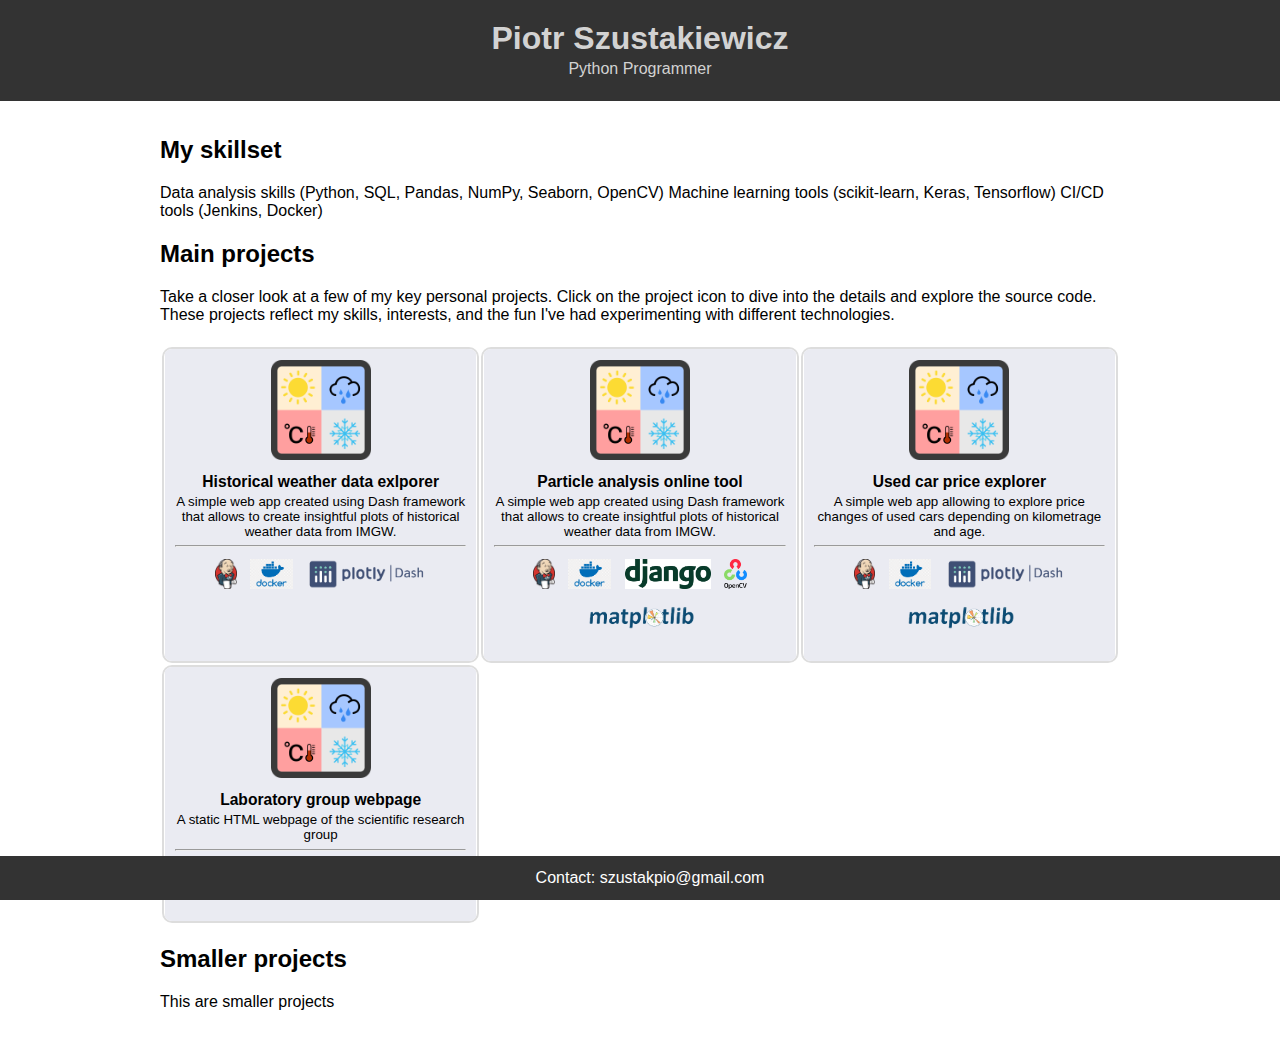
==== index.html @ 56d265bb "initial commit" ====
<!DOCTYPE html>
<html lang="en">

<head>
    <meta charset="UTF-8">
    <meta name="viewport" content="width=device-width, initial-scale=1.0">
    <link rel="stylesheet" href="styles.css">
    <title>Piotr Szustakiewicz - personal projects</title>
</head>

<body>
    <header>
        <h1>Piotr Szustakiewicz</h1>
        <p>Python Programmer</p>
    </header>

    <section id="main_container">
        <h2>My skillset</h2>
        <p>
            Data analysis skills (Python, SQL, Pandas, NumPy, Seaborn, OpenCV)
            Machine learning tools (scikit-learn, Keras, Tensorflow)
            CI/CD tools (Jenkins, Docker)
        </p>

        <h2>Main projects</h2>
        <p>Take a closer look at a few of my key personal projects. Click on the project icon to dive into the details
            and explore the source code. These projects reflect my skills, interests, and the fun I've had experimenting
            with different technologies.</p>
        <br>
        <table style="width: 100%;">
            <tr>
                <td class="project">
                    <a href="https://github.com/pszust/Weather-Data" target="_blank">
                        <img src="images/weather_app_icon.png" alt="Project 1">
                        <h3>Historical weather data exlporer</h3>
                        <p>A simple web app created using Dash framework that allows to create insightful plots of
                            historical weather data from IMGW.</p>
                        <hr>
                        <div id="tech">
                            <img src="images/tech_logos/Jenkins_logo.png">
                            <img src="images/tech_logos/docker_logo.png">
                            <img src="images/tech_logos/plotly_dash_logo.png">
                        </div>
                    </a>
                </td>

                <td class="project">
                    <a href="https://github.com/pszust/Weather-Data" target="_blank">
                        <img src="images/weather_app_icon.png" alt="Project 1">
                        <h3>Particle analysis online tool</h3>
                        <p>A simple web app created using Dash framework that allows to create insightful plots of
                            historical weather data from IMGW.</p>
                        <hr>
                        <div id="tech">
                            <img src="images/tech_logos/Jenkins_logo.png">
                            <img src="images/tech_logos/docker_logo.png">
                            <img src="images/tech_logos/django-logo-positive.png">
                            <img src="images/tech_logos/OpenCV_logo_black-2.png">
                            <img src="images/tech_logos/matplotlib_logo.png">
                        </div>
                    </a>
                </td>

                <td class="project">
                    <a href="https://github.com/pszust/Weather-Data" target="_blank">
                        <img src="images/weather_app_icon.png" alt="Project 1">
                        <h3>Used car price explorer</h3>
                        <p>A simple web app allowing to explore price changes of used cars depending on kilometrage and
                            age.</p>
                        <hr>
                        <div id="tech">
                            <img src="images/tech_logos/Jenkins_logo.png">
                            <img src="images/tech_logos/docker_logo.png">
                            <img src="images/tech_logos/plotly_dash_logo.png">
                            <img src="images/tech_logos/matplotlib_logo.png">
                        </div>
                    </a>
                </td>
            </tr>
            <tr>
                <td class="project">
                    <a href="https://github.com/pszust/Weather-Data" target="_blank">
                        <img src="images/weather_app_icon.png" alt="Project 1">
                        <h3>Laboratory group webpage</h3>
                        <p>A static HTML webpage of the scientific research group</p>
                        <hr>
                        <div id="tech">
                            <img src="images/tech_logos/html_css_js_logo.jpg">
                        </div>
                    </a>
                </td>
            </tr>
        </table>


        <h2>Smaller projects</h2>
        <p>This are smaller projects</p>
        <br>

        <!-- Add more projects as needed -->

    </section>

    <footer>
        <p>Contact: szustakpio@gmail.com</p>
    </footer>
</body>

</html>
---- styles.css ----
body {
    font-family: 'Arial', sans-serif;
    margin: 0;
    padding: 0;
}

header {
    background-color: #333;
    color: #d2d2d2;
    text-align: center;
    padding: 20px;
}

h1 {
    margin: 0;
}

p {
    margin: 3px 0;
}

#tech img {
    height: 30px;
    width: auto;
    margin: 0px;
    padding: 5px;
}

#main_container {
    /* max-width: 800px; */
    width: 75%;
    margin: 10px auto;
    padding: 5px;
}

#main_container h3 {
    margin: 0px;
}

.project {
    margin-bottom: 20px;
    border: 2px solid #ddd;
    border-radius: 10px;
    /* padding: 10px; */
    width: 25%;
    height: 200px;
    text-align: center;
    overflow: hidden;
}

.project a {
    display: block;
    height: 100%;
    padding: 10px;
    /* border: 2px solid #ddd;
    border-radius: 7px; */
    text-decoration: none;
    color: inherit;
    transition: background-color 0.7s ease; /* Smooth transition for color change */
    font-size: 10pt;
    background-color: #eaebf2;
}

.project a:hover {
    background-color: #d3daff; /* Change to the desired color on hover */
}

.project img {
    width: auto;
    height: 100px;
    padding: 10px;
    /* border-bottom: 1px solid #ddd; */
}

footer {
    background-color: #333;
    color: #fff;
    text-align: center;
    padding: 10px;
    position: fixed;
    bottom: 0;
    width: 100%;
}
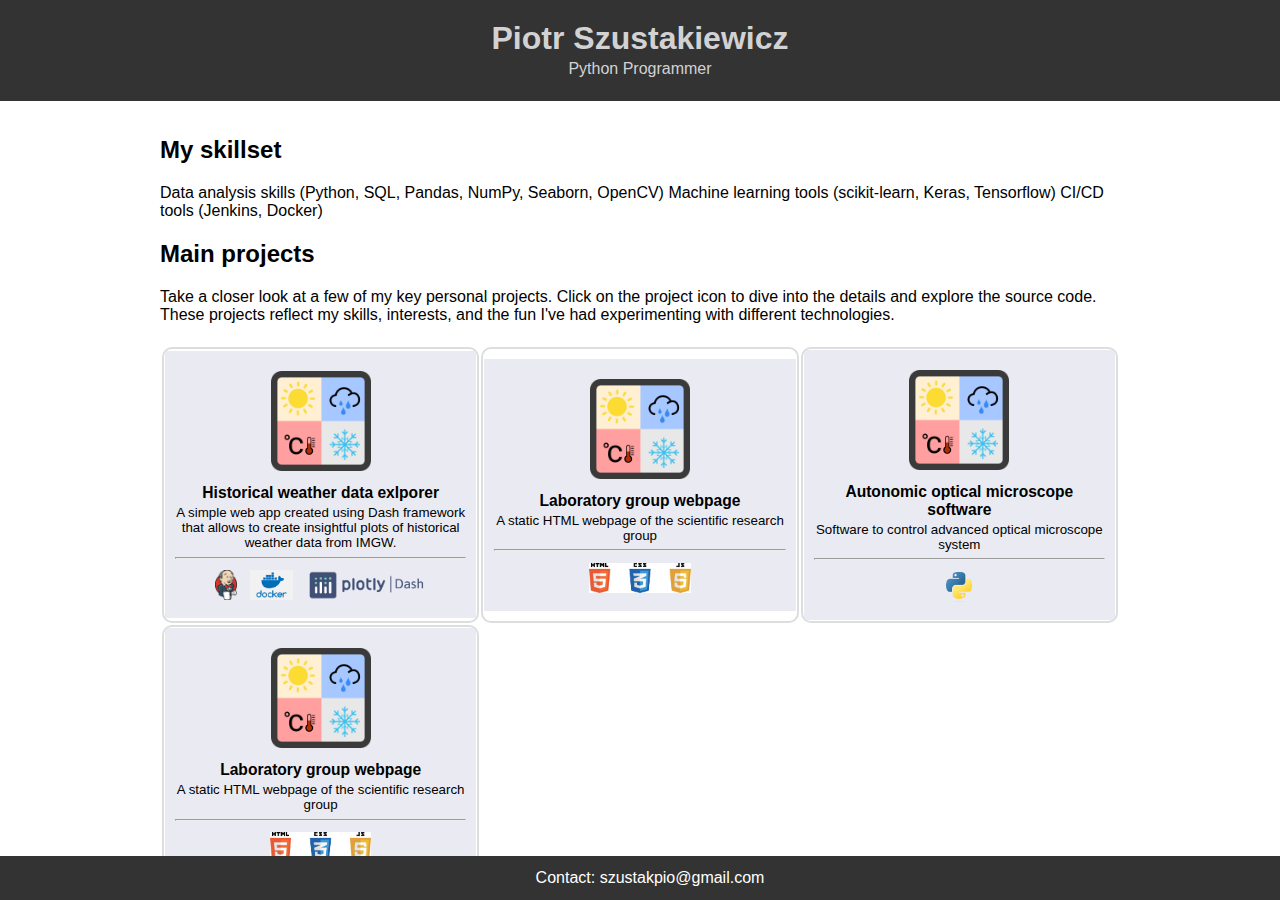
==== commit c50cd8b3: "style change 1" ====
--- a/index.html
+++ b/index.html
@@ -43,20 +43,15 @@
                         </div>
                     </a>
                 </td>
-
+                
                 <td class="project">
                     <a href="https://github.com/pszust/Weather-Data" target="_blank">
                         <img src="images/weather_app_icon.png" alt="Project 1">
-                        <h3>Particle analysis online tool</h3>
-                        <p>A simple web app created using Dash framework that allows to create insightful plots of
-                            historical weather data from IMGW.</p>
+                        <h3>Laboratory group webpage</h3>
+                        <p>A static HTML webpage of the scientific research group</p>
                         <hr>
                         <div id="tech">
-                            <img src="images/tech_logos/Jenkins_logo.png">
-                            <img src="images/tech_logos/docker_logo.png">
-                            <img src="images/tech_logos/django-logo-positive.png">
-                            <img src="images/tech_logos/OpenCV_logo_black-2.png">
-                            <img src="images/tech_logos/matplotlib_logo.png">
+                            <img src="images/tech_logos/html_css_js_logo.jpg">
                         </div>
                     </a>
                 </td>
@@ -64,15 +59,11 @@
                 <td class="project">
                     <a href="https://github.com/pszust/Weather-Data" target="_blank">
                         <img src="images/weather_app_icon.png" alt="Project 1">
-                        <h3>Used car price explorer</h3>
-                        <p>A simple web app allowing to explore price changes of used cars depending on kilometrage and
-                            age.</p>
+                        <h3>Autonomic optical microscope software</h3>
+                        <p>Software to control advanced optical microscope system</p>
                         <hr>
                         <div id="tech">
-                            <img src="images/tech_logos/Jenkins_logo.png">
-                            <img src="images/tech_logos/docker_logo.png">
-                            <img src="images/tech_logos/plotly_dash_logo.png">
-                            <img src="images/tech_logos/matplotlib_logo.png">
+                            <img src="images/tech_logos/python_logo.png">
                         </div>
                     </a>
                 </td>
@@ -93,11 +84,9 @@
         </table>
 
 
-        <h2>Smaller projects</h2>
+        <!-- <h2>Smaller projects</h2>
         <p>This are smaller projects</p>
-        <br>
-
-        <!-- Add more projects as needed -->
+        <br> -->
 
     </section>
 
--- a/styles.css
+++ b/styles.css
@@ -43,7 +43,7 @@
     border-radius: 10px;
     /* padding: 10px; */
     width: 25%;
-    height: 200px;
+    min-height: 200px;
     text-align: center;
     overflow: hidden;
 }
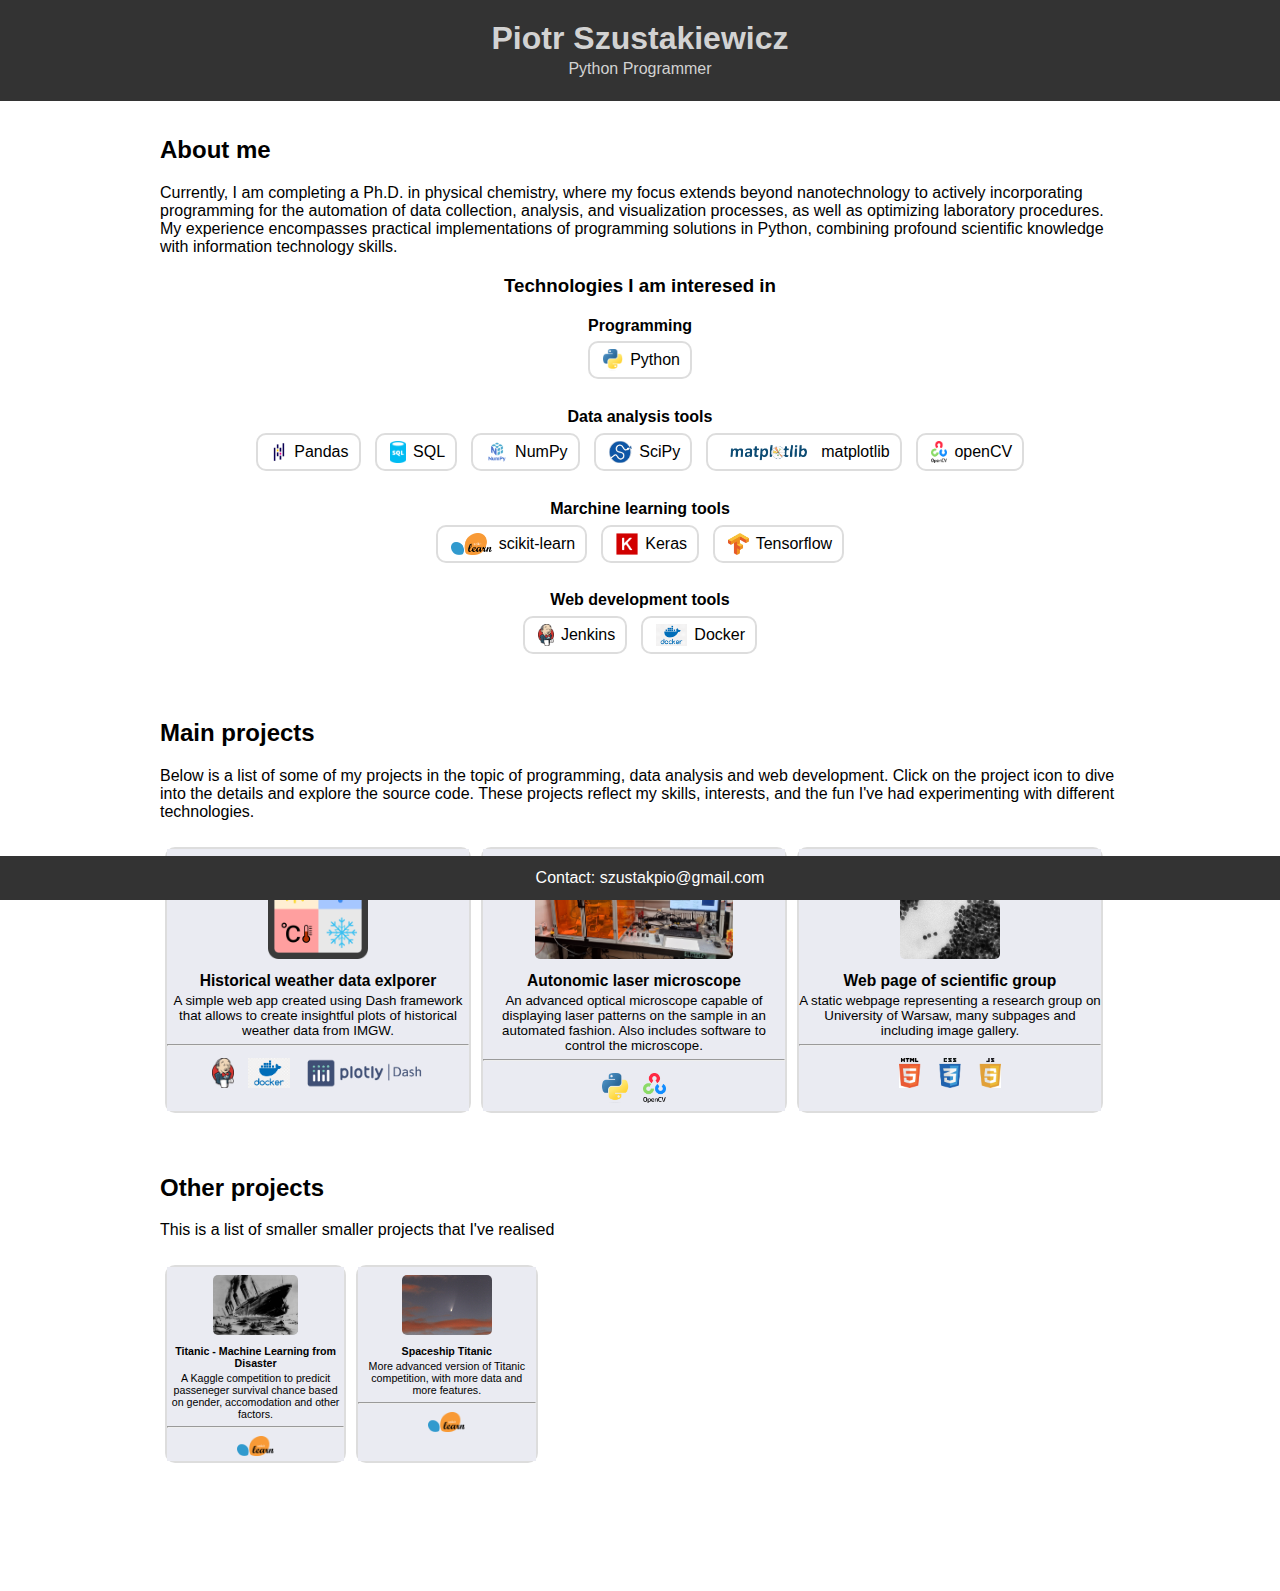
==== commit f67696a0: "Adding projects" ====
--- a/index.html
+++ b/index.html
@@ -14,80 +14,236 @@
         <p>Python Programmer</p>
     </header>
 
-    <section id="main_container">
-        <h2>My skillset</h2>
+    <section class="main_container">
+        <h2>About me</h2>
         <p>
-            Data analysis skills (Python, SQL, Pandas, NumPy, Seaborn, OpenCV)
-            Machine learning tools (scikit-learn, Keras, Tensorflow)
-            CI/CD tools (Jenkins, Docker)
+            Currently, I am completing a Ph.D. in physical chemistry, where my focus extends beyond nanotechnology to
+            actively incorporating programming for the automation of data collection, analysis, and visualization
+            processes, as well as optimizing laboratory procedures. My experience encompasses practical implementations
+            of programming solutions in Python, combining profound scientific knowledge with information technology
+            skills.
         </p>
 
+        <div style="text-align: center;">
+            <h3>Technologies I am interesed in</h3>
+            <h4>Programming</h4>
+            <div class="skill-item">
+                <table>
+                    <tr>
+                        <td><img src="images/tech_logos/python_logo.png"></td>
+                        <td>
+                            <p>Python</p>
+                    </tr>
+                    </tr>
+                </table>
+            </div>
+
+            <h4>Data analysis tools</h4>
+            <div class="skill-item">
+                <table>
+                    <tr>
+                        <td><img src="images/tech_logos/pandas-logo-notext.png"></td>
+                        <td>
+                            <p>Pandas</p>
+                    </tr>
+                    </tr>
+                </table>
+            </div>
+            <div class="skill-item">
+                <table>
+                    <tr>
+                        <td><img src="images/tech_logos/sql-logo.png"></td>
+                        <td>
+                            <p>SQL</p>
+                    </tr>
+                    </tr>
+                </table>
+            </div>
+            <div class="skill-item">
+                <table>
+                    <tr>
+                        <td><img src="images/tech_logos/numpy-logo.png"></td>
+                        <td>
+                            <p>NumPy</p>
+                    </tr>
+                    </tr>
+                </table>
+            </div>
+            <div class="skill-item">
+                <table>
+                    <tr>
+                        <td><img src="images/tech_logos/scipy-logo.png"></td>
+                        <td>
+                            <p>SciPy</p>
+                    </tr>
+                    </tr>
+                </table>
+            </div>
+            <div class="skill-item">
+                <table>
+                    <tr>
+                        <td><img src="images/tech_logos/matplotlib_logo.png"></td>
+                        <td>
+                            <p>matplotlib</p>
+                    </tr>
+                    </tr>
+                </table>
+            </div>
+            <div class="skill-item">
+                <table>
+                    <tr>
+                        <td><img src="images/tech_logos/OpenCV_logo_black-2.png"></td>
+                        <td>
+                            <p>openCV</p>
+                    </tr>
+                    </tr>
+                </table>
+            </div>
+
+            <h4>Marchine learning tools</h4>
+            <div class="skill-item">
+                <table>
+                    <tr>
+                        <td><img src="images/tech_logos/2560px-Scikit_learn_logo_small.svg.png"></td>
+                        <td>
+                            <p>scikit-learn</p>
+                    </tr>
+                    </tr>
+                </table>
+            </div>
+            <div class="skill-item">
+                <table>
+                    <tr>
+                        <td><img src="images/tech_logos/keras-logo-notext.png"></td>
+                        <td>
+                            <p>Keras</p>
+                    </tr>
+                    </tr>
+                </table>
+            </div>
+            <div class="skill-item">
+                <table>
+                    <tr>
+                        <td><img src="images/tech_logos/tensorflow-logo-notext.png"></td>
+                        <td>
+                            <p>Tensorflow</p>
+                    </tr>
+                    </tr>
+                </table>
+            </div>
+
+            <h4>Web development tools</h4>
+            <div class="skill-item">
+                <table>
+                    <tr>
+                        <td><img src="images/tech_logos/Jenkins_logo.png"></td>
+                        <td>
+                            <p>Jenkins</p>
+                    </tr>
+                    </tr>
+                </table>
+            </div>
+            <div class="skill-item">
+                <table>
+                    <tr>
+                        <td><img src="images/tech_logos/docker_logo.png"></td>
+                        <td>
+                            <p>Docker</p>
+                    </tr>
+                    </tr>
+                </table>
+            </div>
+        </div>
+        <br>
+        <br>
+
         <h2>Main projects</h2>
-        <p>Take a closer look at a few of my key personal projects. Click on the project icon to dive into the details
-            and explore the source code. These projects reflect my skills, interests, and the fun I've had experimenting
-            with different technologies.</p>
-        <br>
-        <table style="width: 100%;">
-            <tr>
-                <td class="project">
-                    <a href="https://github.com/pszust/Weather-Data" target="_blank">
-                        <img src="images/weather_app_icon.png" alt="Project 1">
-                        <h3>Historical weather data exlporer</h3>
-                        <p>A simple web app created using Dash framework that allows to create insightful plots of
-                            historical weather data from IMGW.</p>
-                        <hr>
-                        <div id="tech">
-                            <img src="images/tech_logos/Jenkins_logo.png">
-                            <img src="images/tech_logos/docker_logo.png">
-                            <img src="images/tech_logos/plotly_dash_logo.png">
-                        </div>
-                    </a>
-                </td>
-                
-                <td class="project">
-                    <a href="https://github.com/pszust/Weather-Data" target="_blank">
-                        <img src="images/weather_app_icon.png" alt="Project 1">
-                        <h3>Laboratory group webpage</h3>
-                        <p>A static HTML webpage of the scientific research group</p>
-                        <hr>
-                        <div id="tech">
-                            <img src="images/tech_logos/html_css_js_logo.jpg">
-                        </div>
-                    </a>
-                </td>
-
-                <td class="project">
-                    <a href="https://github.com/pszust/Weather-Data" target="_blank">
-                        <img src="images/weather_app_icon.png" alt="Project 1">
-                        <h3>Autonomic optical microscope software</h3>
-                        <p>Software to control advanced optical microscope system</p>
-                        <hr>
-                        <div id="tech">
-                            <img src="images/tech_logos/python_logo.png">
-                        </div>
-                    </a>
-                </td>
-            </tr>
-            <tr>
-                <td class="project">
-                    <a href="https://github.com/pszust/Weather-Data" target="_blank">
-                        <img src="images/weather_app_icon.png" alt="Project 1">
-                        <h3>Laboratory group webpage</h3>
-                        <p>A static HTML webpage of the scientific research group</p>
-                        <hr>
-                        <div id="tech">
-                            <img src="images/tech_logos/html_css_js_logo.jpg">
-                        </div>
-                    </a>
-                </td>
-            </tr>
-        </table>
-
-
-        <!-- <h2>Smaller projects</h2>
-        <p>This are smaller projects</p>
-        <br> -->
-
+        <p>Below is a list of some of my projects in the topic of programming, data analysis and web
+            development. Click on the project icon to dive into the details and explore the source code. These projects
+            reflect my skills, interests, and the fun I've had experimenting with different technologies.
+        </p>
+        <br>
+        <div class="projects-container">
+
+            <div class="project-item">
+                <a href="https://github.com/pszust/Weather-Data" target="_blank">
+                    <img src="images/weather_app_icon.png">
+                    <h3>Historical weather data exlporer</h3>
+                    <p>A simple web app created using Dash framework that allows to create insightful plots of
+                        historical weather data from IMGW.</p>
+                    <hr>
+                    <div id="tech">
+                        <img src="images/tech_logos/Jenkins_logo.png">
+                        <img src="images/tech_logos/docker_logo.png">
+                        <img src="images/tech_logos/plotly_dash_logo.png">
+                    </div>
+                </a>
+            </div>
+            <div class="project-item">
+                <a href="https://github.com/pszust/Weather-Data" target="_blank">
+                    <img src="images/microscope-logo.png">
+                    <h3>Autonomic laser microscope</h3>
+                    <p>An advanced optical microscope capable of displaying laser patterns on the sample in an automated
+                        fashion. Also includes software to control the microscope.</p>
+                    <hr>
+                    <div id="tech">
+                        <img src="images/tech_logos/python_logo.png">
+                        <img src="images/tech_logos/OpenCV_logo_black-2.png">
+                    </div>
+                </a>
+            </div>
+            <div class="project-item">
+                <a href="http://nanoorgmat.chem.uw.edu.pl/" target="_blank">
+                    <img src="images/nanoorgmat_logo.png">
+                    <h3>Web page of scientific group</h3>
+                    <p>A static webpage representing a research group on University of Warsaw, many subpages and
+                        including image gallery.</p>
+                    <hr>
+                    <div id="tech">
+                        <img src="images/tech_logos/html_css_js_logo.png">
+                    </div>
+                </a>
+            </div>
+
+        </div>
+        <br>
+        <br>
+        <h2>Other projects</h2>
+        <p>This is a list of smaller smaller projects that I've realised</p>
+        <br>
+        <div class="projects-container">
+
+            <div class="small-project-item">
+                <a href="https://www.kaggle.com/code/ppiotr/titanic" target="_blank">
+                    <img src="images/small_projects/titanic.jpg">
+                    <h4>Titanic - Machine Learning from Disaster</h4>
+                    <p>A Kaggle competition to predicit passeneger survival chance based on gender, accomodation and other factors.</p>
+                    <hr>
+                    <div id="tech-small">
+                        <img src="images/tech_logos/2560px-Scikit_learn_logo_small.svg.png">
+                    </div>
+                </a>
+            </div>
+
+            <div class="small-project-item">
+                <a href="https://www.kaggle.com/code/ppiotr/spaceship-titanic" target="_blank">
+                    <img src="images/small_projects/kometka.jpg">
+                    <h4>Spaceship Titanic</h4>
+                    <p>More advanced version of Titanic competition, with more data and more features.</p>
+                    <hr>
+                    <div id="tech-small">
+                        <img src="images/tech_logos/2560px-Scikit_learn_logo_small.svg.png">
+                    </div>
+                </a>
+            </div>
+
+        </div>
+        <br>
+        <br>
+        <br>
+        <br>
+        <br>
+        <br>
     </section>
 
     <footer>
--- a/styles.css
+++ b/styles.css
@@ -19,57 +19,131 @@
     margin: 3px 0;
 }
 
+.main_container {
+    width: 75%;
+    margin: 10px auto;
+    padding: 5px;
+}
+
+.main_container h4 {
+    margin-top: 20px;
+    margin-bottom: 2px;
+}
+
+.projects-container h3 {
+    margin: 0px;
+}
+
+.projects-container h4 {
+    margin: 0px;
+}
+
+.projects-container {
+    display: flex;
+    flex-wrap: wrap;
+}
+
+.project-item {
+    display: block;
+    min-height: 200px;
+    border: 2px solid #ddd;
+    border-radius: 10px;
+    width: 31.5%;
+    text-align: center;
+    color: inherit;
+    margin: 0.5%;
+}
+
+.project-item a {
+    display: block;
+    height: 100%;
+    text-decoration: none;
+    color: inherit;
+    transition: background-color 0.7s ease;
+    font-size: 10pt;
+    background-color: #eaebf2;
+}
+
+.project-item img {
+    width: auto;
+    height: 100px;
+    padding: 10px;
+    border-radius: 15px;
+}
+
+.project-item a:hover {
+    background-color: #d3daff;
+}
+
+.small-project-item {
+    display: block;
+    /* height: 100%; */
+    min-height: 150px;
+    /* padding: 10px; */
+    border: 2px solid #ddd;
+    border-radius: 10px;
+    width: 18.5%;
+    text-align: center;
+    color: inherit;
+    margin: 0.5%;
+}
+
+.small-project-item a {
+    display: block;
+    height: 100%;
+    text-decoration: none;
+    color: inherit;
+    transition: background-color 0.7s ease;
+    font-size: 8pt;
+    background-color: #eaebf2;
+}
+
+.small-project-item img {
+    width: auto;
+    height: 60px;
+    padding: 8px;
+    border-radius: 13px;
+}
+
+.small-project-item a:hover {
+    background-color: #d3daff;
+}
+
 #tech img {
     height: 30px;
     width: auto;
     margin: 0px;
     padding: 5px;
+    border-radius: 0px;
 }
 
-#main_container {
-    /* max-width: 800px; */
-    width: 75%;
-    margin: 10px auto;
-    padding: 5px;
+#tech-small img {
+    height: 20px;
+    width: auto;
+    margin: 0px;
+    padding: 3px;
+    border-radius: 0px;
 }
 
-#main_container h3 {
-    margin: 0px;
+.skill-item {
+    display: inline-block;
+    border: 2px solid #ddd;
+    border-radius: 10px;
+    color: inherit;
+    margin: 0.5%;
+    text-align: center;
+    padding-left: 7px;
+    padding-right: 7px;
 }
 
-.project {
-    margin-bottom: 20px;
-    border: 2px solid #ddd;
-    border-radius: 10px;
-    /* padding: 10px; */
-    width: 25%;
-    min-height: 200px;
-    text-align: center;
-    overflow: hidden;
-}
-
-.project a {
-    display: block;
-    height: 100%;
-    padding: 10px;
-    /* border: 2px solid #ddd;
-    border-radius: 7px; */
-    text-decoration: none;
-    color: inherit;
-    transition: background-color 0.7s ease; /* Smooth transition for color change */
-    font-size: 10pt;
-    background-color: #eaebf2;
-}
-
-.project a:hover {
-    background-color: #d3daff; /* Change to the desired color on hover */
-}
-
-.project img {
+.skill-item img {
+    height: 22px;
     width: auto;
-    height: 100px;
-    padding: 10px;
-    /* border-bottom: 1px solid #ddd; */
+    margin: 0px;
+    margin-top: auto;
+    margin-bottom: auto;
+    padding: 3px; 
+    vertical-align: middle;
 }
 
 footer {
@@ -80,4 +154,4 @@
     position: fixed;
     bottom: 0;
     width: 100%;
-}
+}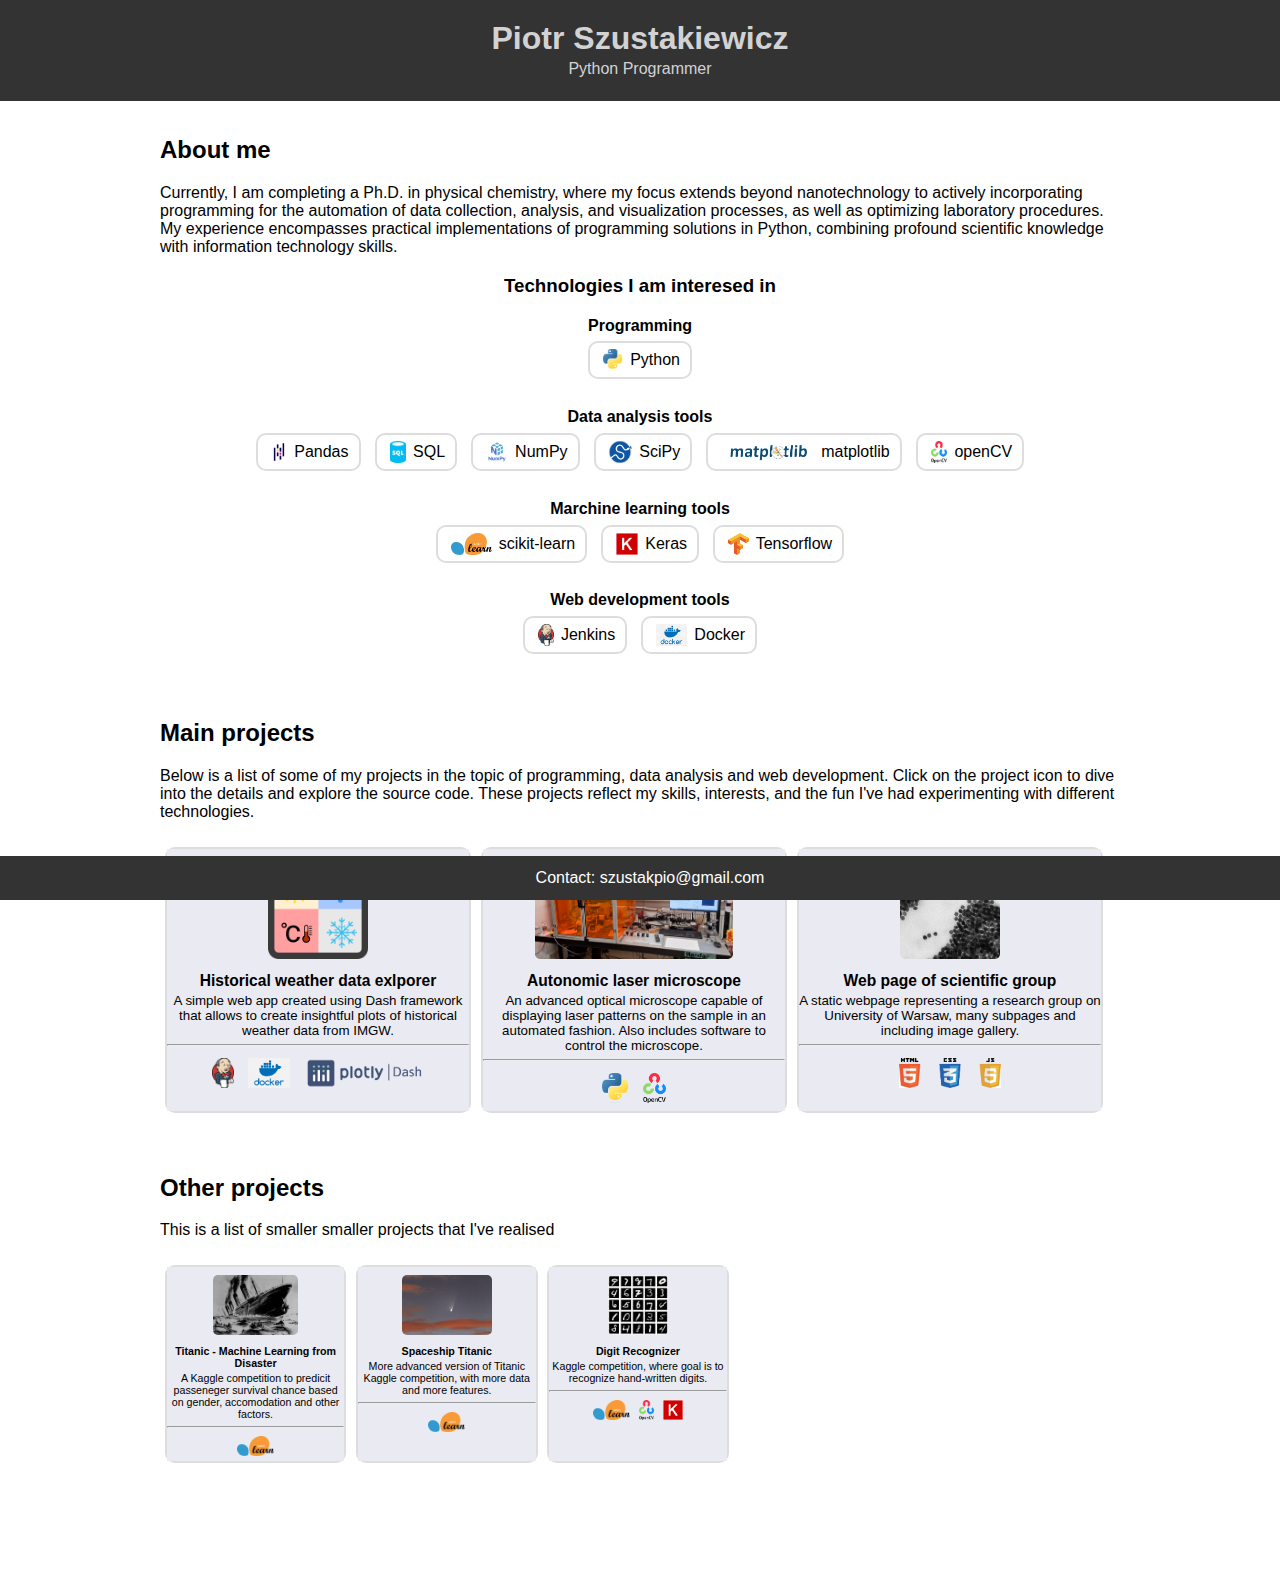
==== commit c7e2b546: "added project descripton" ====
--- a/index.html
+++ b/index.html
@@ -180,7 +180,7 @@
                 </a>
             </div>
             <div class="project-item">
-                <a href="https://github.com/pszust/Weather-Data" target="_blank">
+                <a href="project-microscope.html" target="_blank">
                     <img src="images/microscope-logo.png">
                     <h3>Autonomic laser microscope</h3>
                     <p>An advanced optical microscope capable of displaying laser patterns on the sample in an automated
@@ -229,7 +229,7 @@
                 <a href="https://www.kaggle.com/code/ppiotr/spaceship-titanic" target="_blank">
                     <img src="images/small_projects/kometka.jpg">
                     <h4>Spaceship Titanic</h4>
-                    <p>More advanced version of Titanic competition, with more data and more features.</p>
+                    <p>More advanced version of Titanic Kaggle competition, with more data and more features.</p>
                     <hr>
                     <div id="tech-small">
                         <img src="images/tech_logos/2560px-Scikit_learn_logo_small.svg.png">
@@ -237,6 +237,22 @@
                 </a>
             </div>
 
+            <div class="small-project-item">
+                <a href="https://www.kaggle.com/code/ppiotr/digits-recognizer" target="_blank">
+                    <img src="images/small_projects/digits.png">
+                    <h4>Digit Recognizer</h4>
+                    <p>Kaggle competition, where goal is to recognize hand-written digits.</p>
+                    <hr>
+                    <div id="tech-small">
+                        <img src="images/tech_logos/2560px-Scikit_learn_logo_small.svg.png">
+                        <img src="images/tech_logos/OpenCV_logo_black-2.png">
+                        <img src="images/tech_logos/keras-logo-notext.png">
+                    </div>
+                </a>
+            </div>
+
+
+            
         </div>
         <br>
         <br>
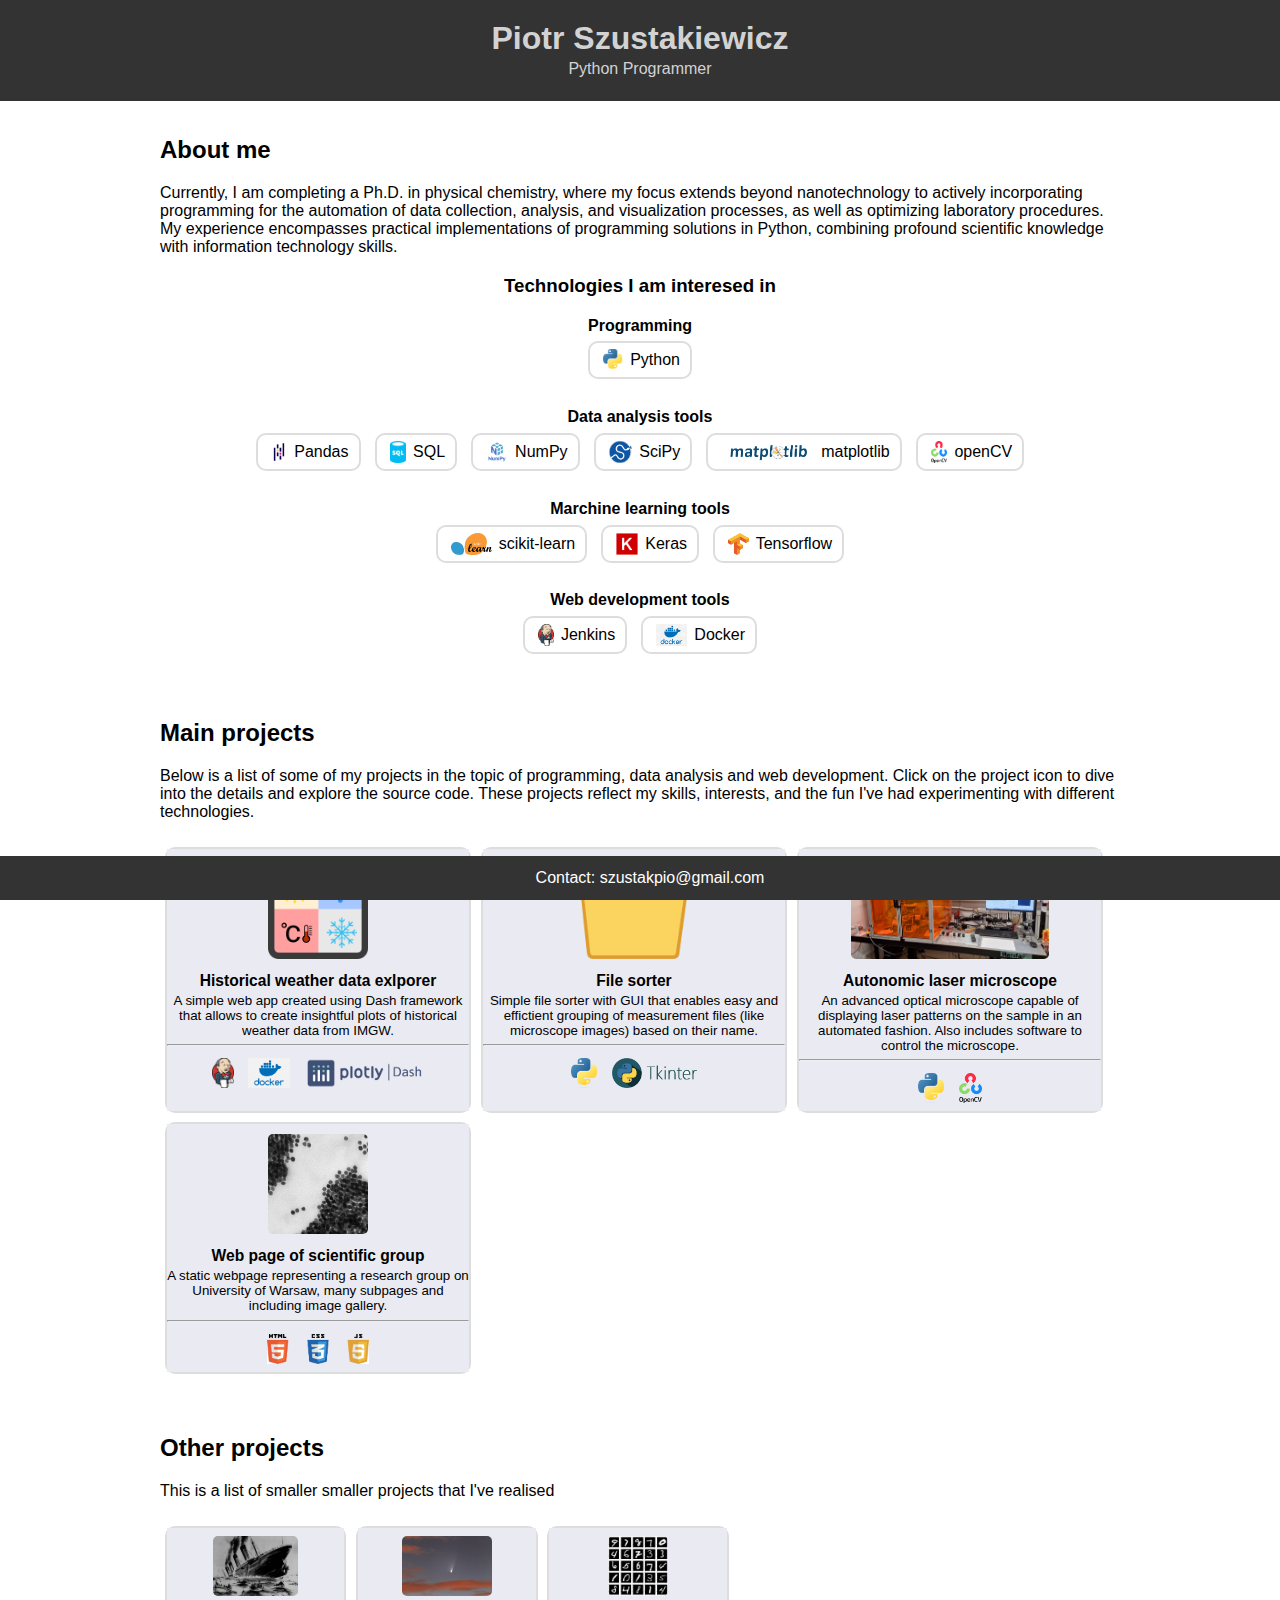
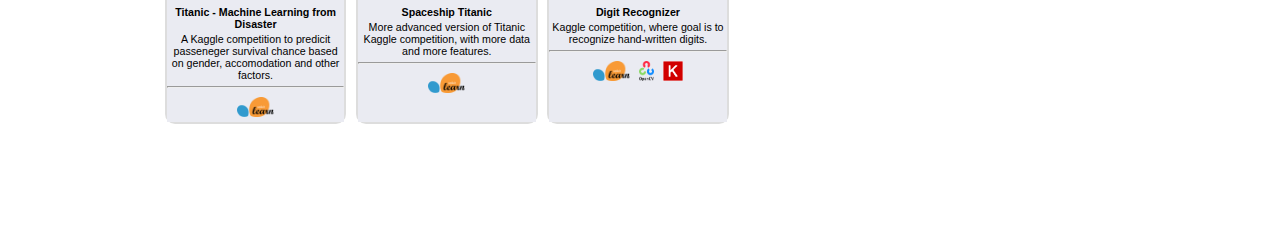
==== commit 11482519: "added project" ====
--- a/index.html
+++ b/index.html
@@ -179,6 +179,20 @@
                     </div>
                 </a>
             </div>
+
+            <div class="project-item">
+                <a href="https://github.com/pszust/plikopiowalka" target="_blank">
+                    <img src="images/plikopiowalka-logo.png">
+                    <h3>File sorter</h3>
+                    <p>Simple file sorter with GUI that enables easy and effictient grouping of measurement files (like microscope images) based on their name.</p>
+                    <hr>
+                    <div id="tech">
+                        <img src="images/tech_logos/python_logo.png">
+                        <img src="images/tech_logos/tkinter-logo.png">
+                    </div>
+                </a>
+            </div>
+
             <div class="project-item">
                 <a href="project-microscope.html" target="_blank">
                     <img src="images/microscope-logo.png">
@@ -192,6 +206,7 @@
                     </div>
                 </a>
             </div>
+
             <div class="project-item">
                 <a href="http://nanoorgmat.chem.uw.edu.pl/" target="_blank">
                     <img src="images/nanoorgmat_logo.png">
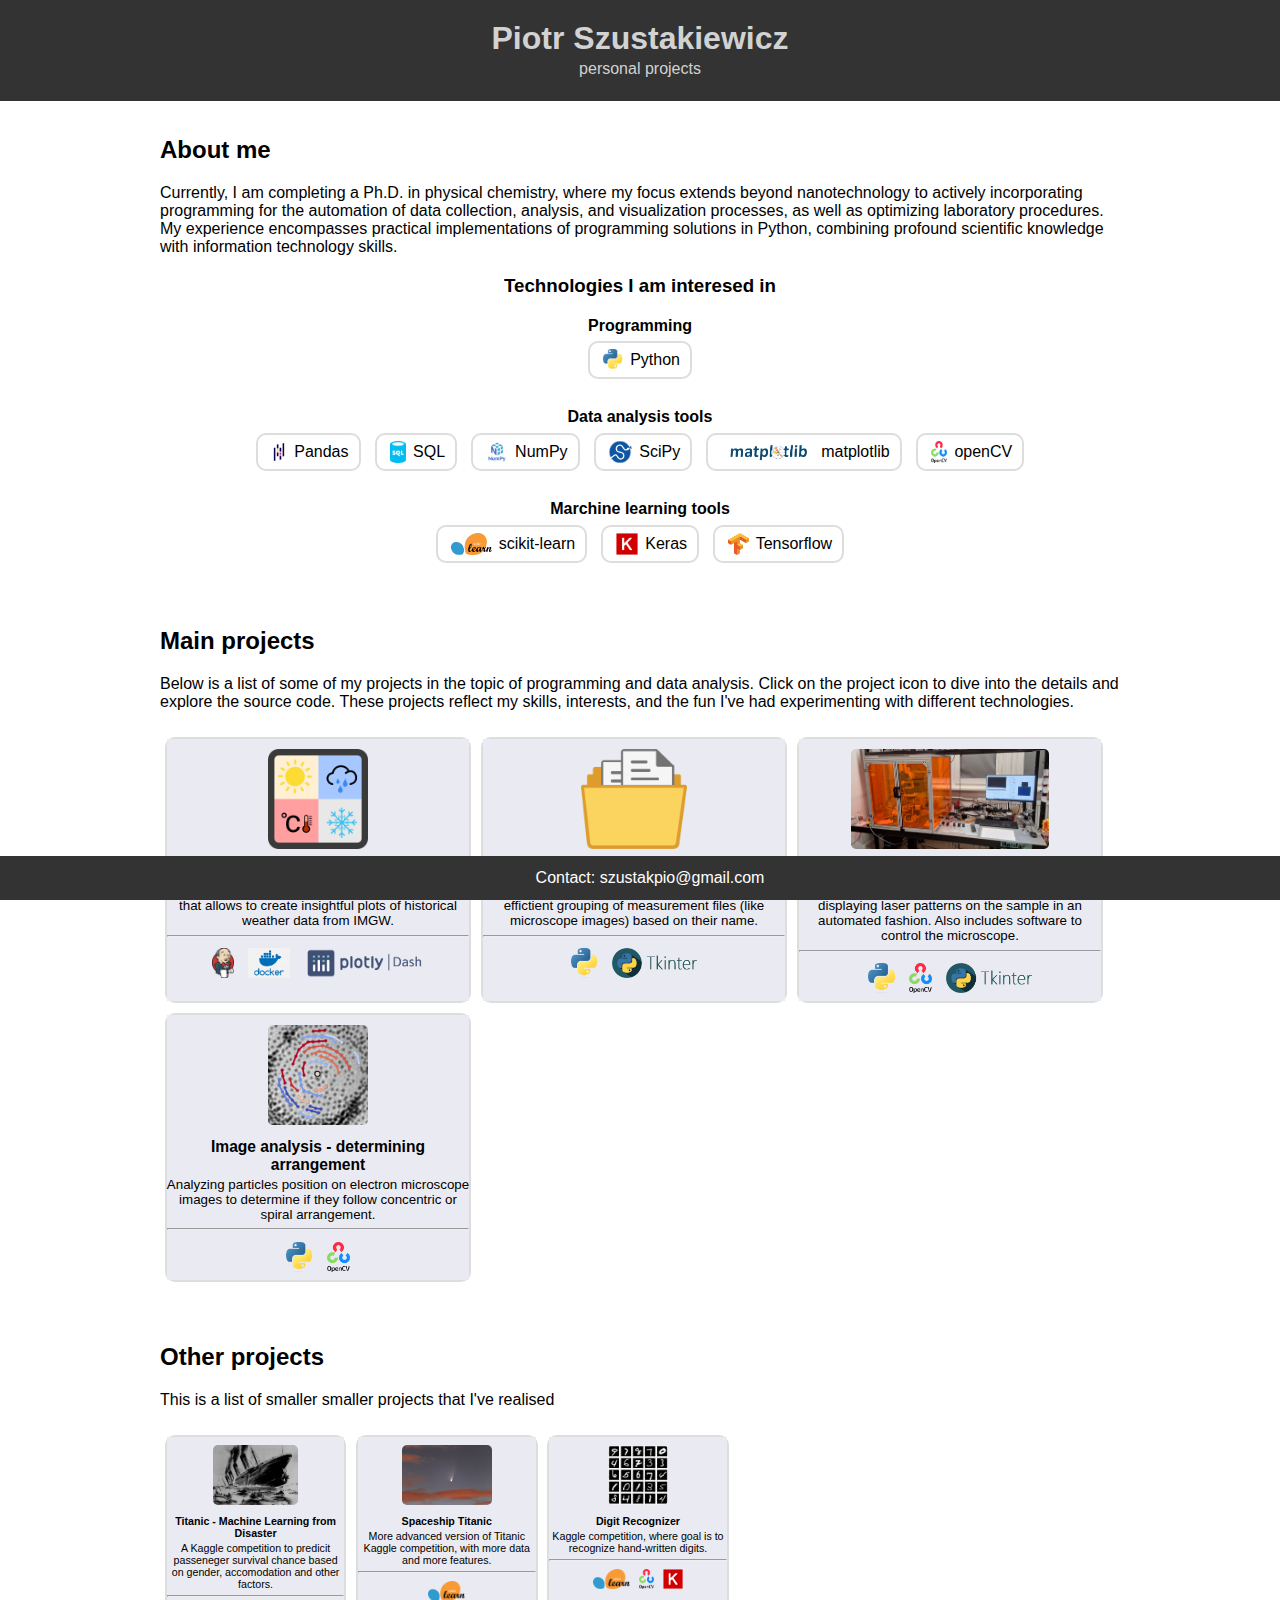
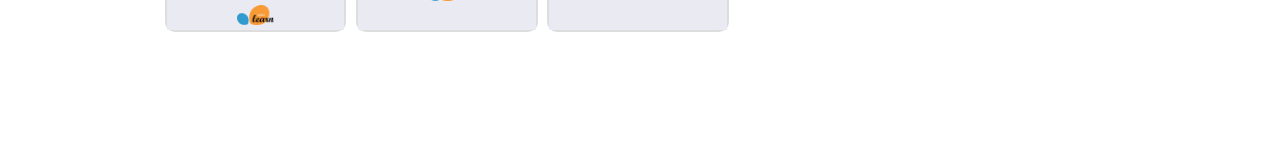
==== commit ca705544: "Added new project" ====
--- a/index.html
+++ b/index.html
@@ -11,7 +11,7 @@
 <body>
     <header>
         <h1>Piotr Szustakiewicz</h1>
-        <p>Python Programmer</p>
+        <p>personal projects</p>
     </header>
 
     <section class="main_container">
@@ -131,7 +131,8 @@
                     </tr>
                 </table>
             </div>
-
+            
+            <!--
             <h4>Web development tools</h4>
             <div class="skill-item">
                 <table>
@@ -153,13 +154,13 @@
                     </tr>
                 </table>
             </div>
+        -->
         </div>
         <br>
         <br>
 
         <h2>Main projects</h2>
-        <p>Below is a list of some of my projects in the topic of programming, data analysis and web
-            development. Click on the project icon to dive into the details and explore the source code. These projects
+        <p>Below is a list of some of my projects in the topic of programming and data analysis. Click on the project icon to dive into the details and explore the source code. These projects
             reflect my skills, interests, and the fun I've had experimenting with different technologies.
         </p>
         <br>
@@ -203,19 +204,20 @@
                     <div id="tech">
                         <img src="images/tech_logos/python_logo.png">
                         <img src="images/tech_logos/OpenCV_logo_black-2.png">
-                    </div>
-                </a>
-            </div>
-
-            <div class="project-item">
-                <a href="http://nanoorgmat.chem.uw.edu.pl/" target="_blank">
-                    <img src="images/nanoorgmat_logo.png">
-                    <h3>Web page of scientific group</h3>
-                    <p>A static webpage representing a research group on University of Warsaw, many subpages and
-                        including image gallery.</p>
-                    <hr>
-                    <div id="tech">
-                        <img src="images/tech_logos/html_css_js_logo.png">
+                        <img src="images/tech_logos/tkinter-logo.png">
+                    </div>
+                </a>
+            </div>
+
+            <div class="project-item">
+                <a href="find_spirality.html" target="_blank">
+                    <img src="images/spiral.png">
+                    <h3>Image analysis - determining arrangement</h3>
+                    <p>Analyzing particles position on electron microscope images to determine if they follow concentric or spiral arrangement.</p>
+                    <hr>
+                    <div id="tech">
+                        <img src="images/tech_logos/python_logo.png">
+                        <img src="images/tech_logos/OpenCV_logo_black-2.png">
                     </div>
                 </a>
             </div>
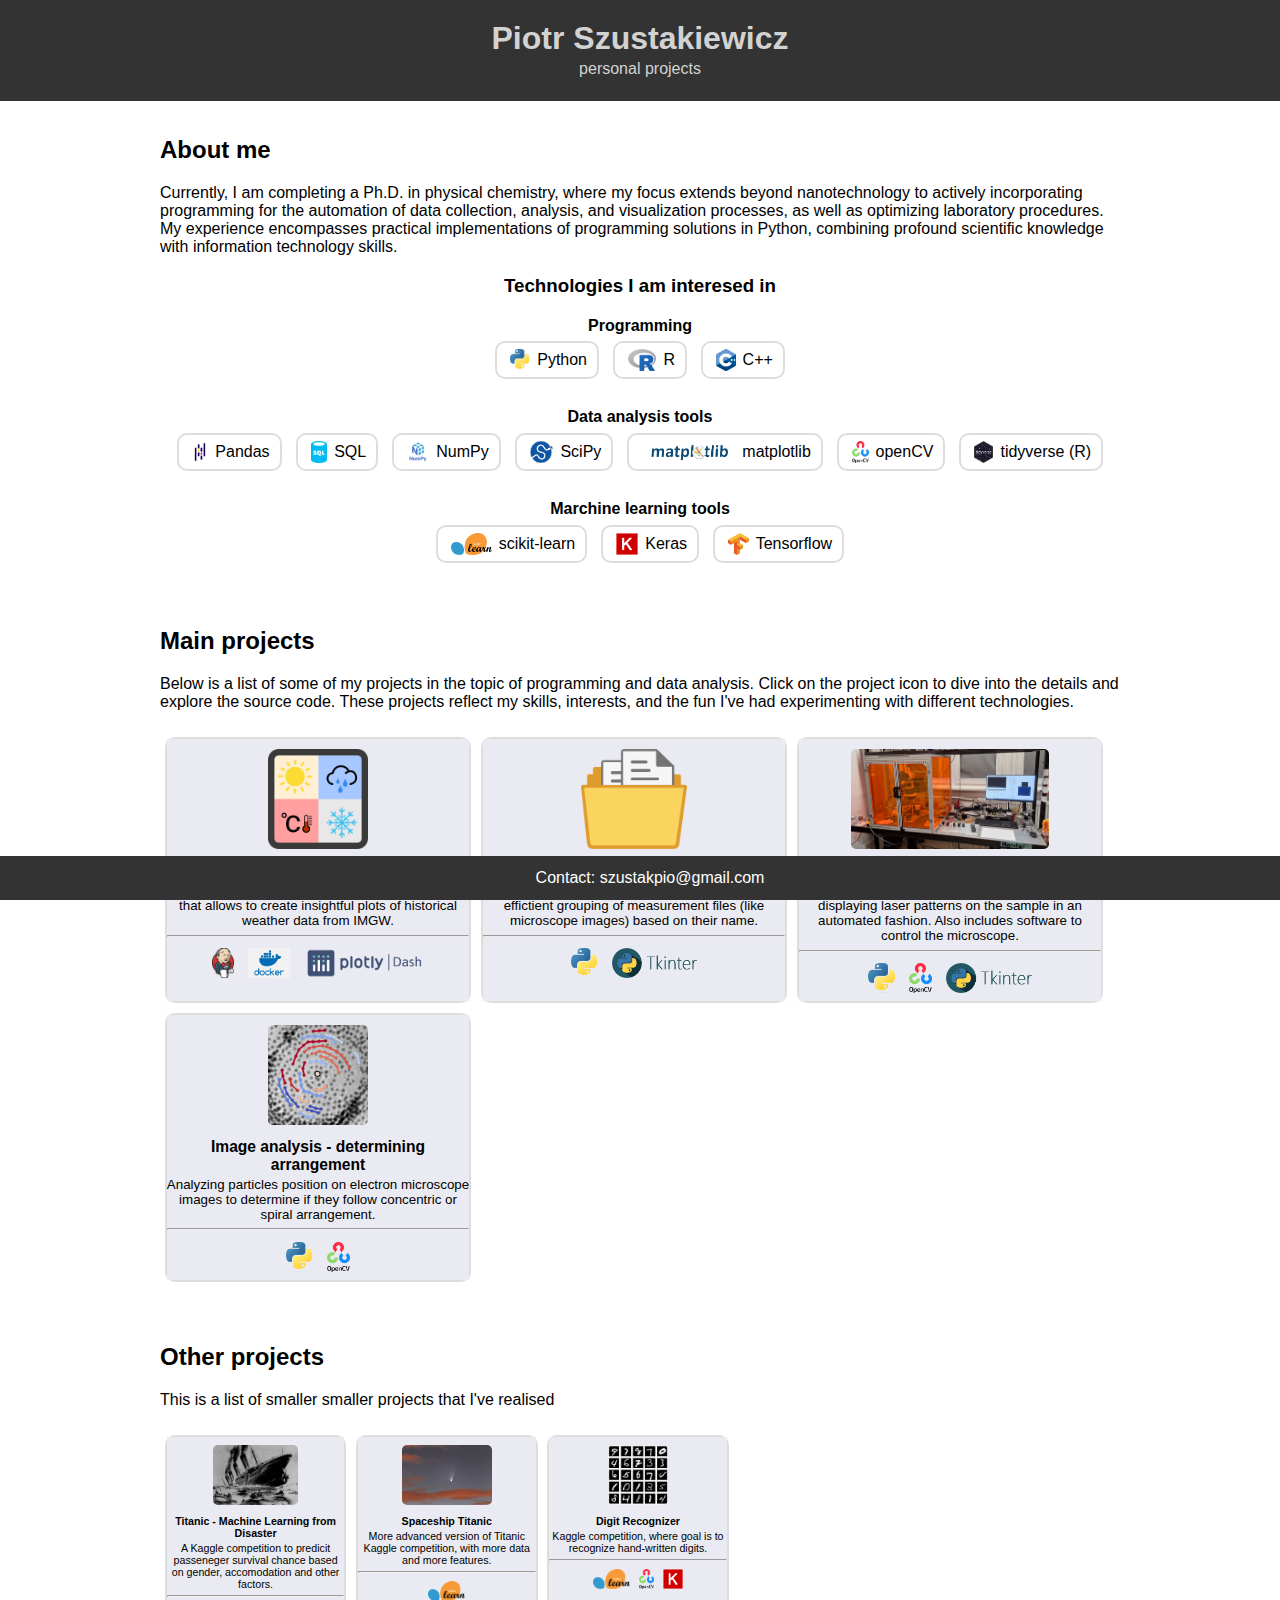
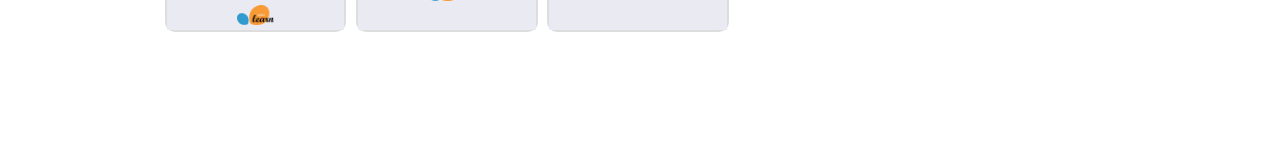
==== commit 2b51de46: "update" ====
--- a/index.html
+++ b/index.html
@@ -37,6 +37,26 @@
                     </tr>
                 </table>
             </div>
+            <div class="skill-item">
+                <table>
+                    <tr>
+                        <td><img src="images/tech_logos/R_logo.png"></td>
+                        <td>
+                            <p>R</p>
+                    </tr>
+                    </tr>
+                </table>
+            </div>
+            <div class="skill-item">
+                <table>
+                    <tr>
+                        <td><img src="images/tech_logos/C++_logo.png"></td>
+                        <td>
+                            <p>C++</p>
+                    </tr>
+                    </tr>
+                </table>
+            </div>
 
             <h4>Data analysis tools</h4>
             <div class="skill-item">
@@ -95,6 +115,16 @@
                         <td><img src="images/tech_logos/OpenCV_logo_black-2.png"></td>
                         <td>
                             <p>openCV</p>
+                    </tr>
+                    </tr>
+                </table>
+            </div>
+            <div class="skill-item">
+                <table>
+                    <tr>
+                        <td><img src="images/tech_logos/tidyverselogo.png"></td>
+                        <td>
+                            <p>tidyverse (R)</p>
                     </tr>
                     </tr>
                 </table>
